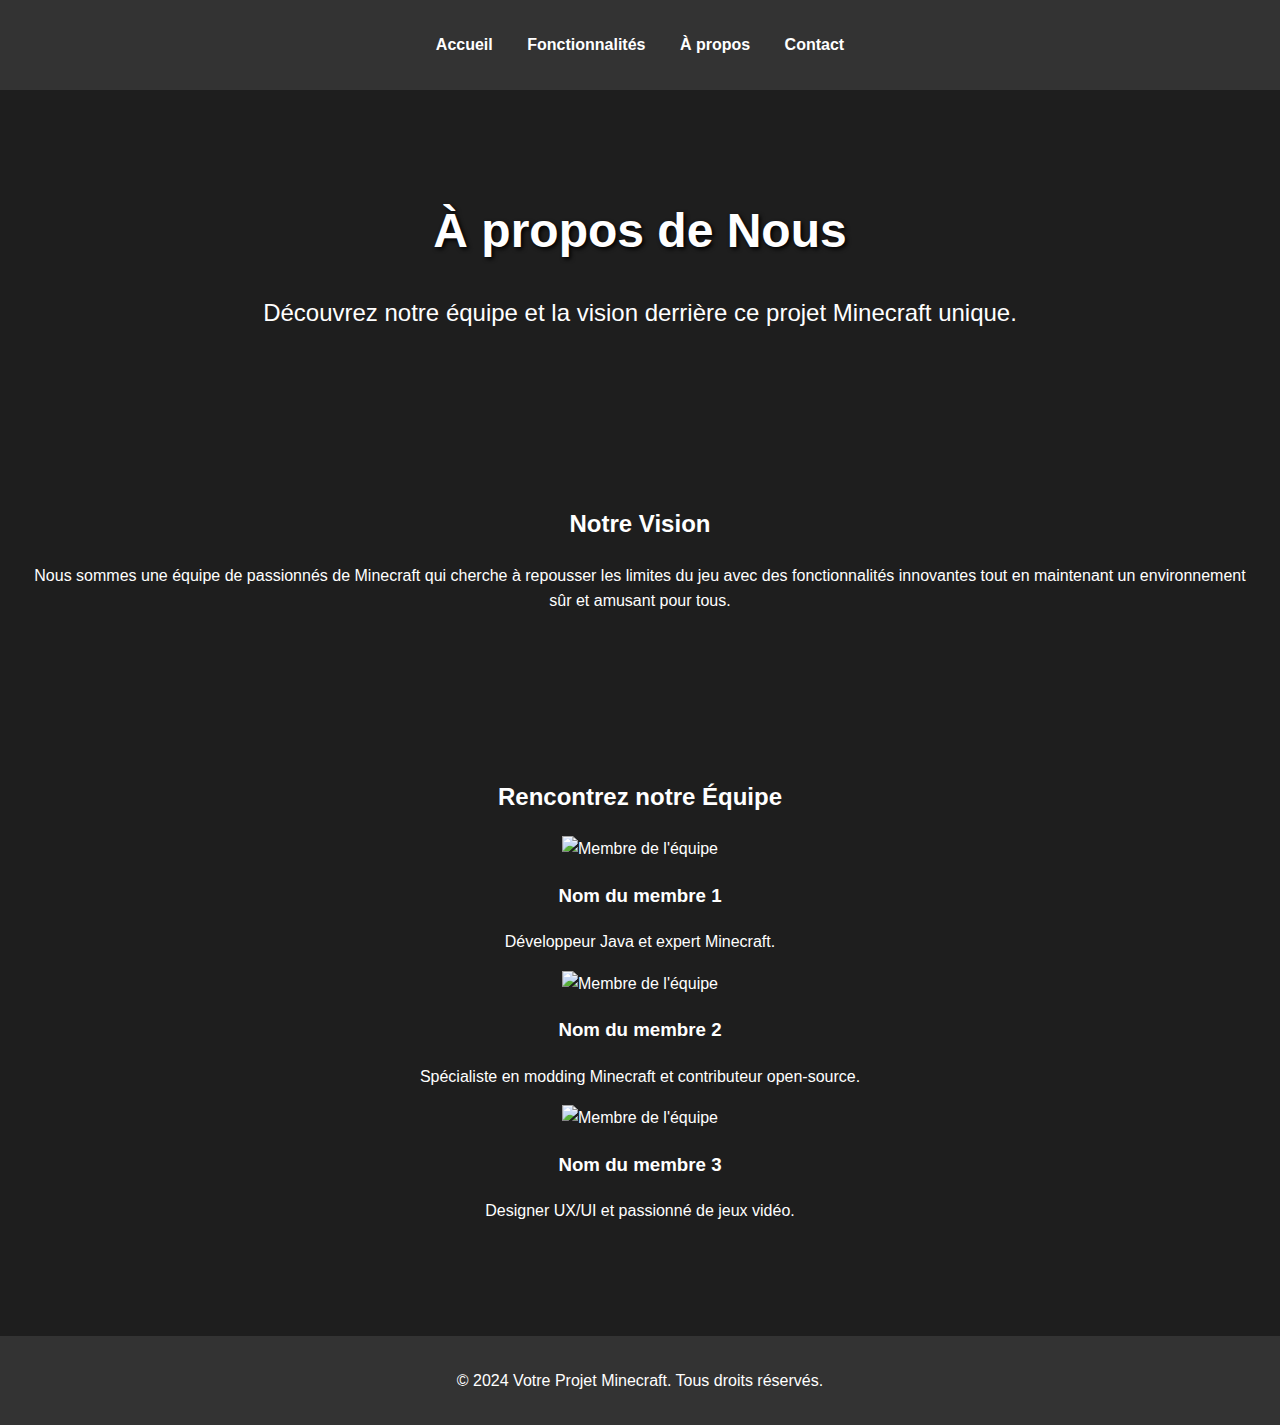
==== about.html @ 2fb621ca "update" ====
<!DOCTYPE html>
<html lang="fr">
<head>
    <meta charset="UTF-8">
    <meta name="viewport" content="width=device-width, initial-scale=1.0">
    <title>À propos</title>
    <link rel="stylesheet" href="styles.css">
</head>
<body>

    <header>
        <nav>
            <ul>
                <li><a href="index.html">Accueil</a></li>
                <li><a href="features.html">Fonctionnalités</a></li>
                <li><a href="about.html">À propos</a></li>
                <li><a href="contact.html">Contact</a></li>
            </ul>
        </nav>
    </header>

    <section id="about-hero">
        <div class="hero-content">
            <h2>À propos de Nous</h2>
            <p>Découvrez notre équipe et la vision derrière ce projet Minecraft unique.</p>
        </div>
    </section>

    <section id="about">
        <div class="container">
            <h2>Notre Vision</h2>
            <p>Nous sommes une équipe de passionnés de Minecraft qui cherche à repousser les limites du jeu avec des fonctionnalités innovantes tout en maintenant un environnement sûr et amusant pour tous.</p>
        </div>
    </section>

    <section id="team">
        <div class="container">
            <h2>Rencontrez notre Équipe</h2>
            <div class="team-member">
                <img src="images/team-member1.jpg" alt="Membre de l'équipe">
                <h3>Nom du membre 1</h3>
                <p>Développeur Java et expert Minecraft.</p>
            </div>
            <div class="team-member">
                <img src="images/team-member2.jpg" alt="Membre de l'équipe">
                <h3>Nom du membre 2</h3>
                <p>Spécialiste en modding Minecraft et contributeur open-source.</p>
            </div>
            <div class="team-member">
                <img src="images/team-member3.jpg" alt="Membre de l'équipe">
                <h3>Nom du membre 3</h3>
                <p>Designer UX/UI et passionné de jeux vidéo.</p>
            </div>
        </div>
    </section>

    <footer>
        <p>&copy; 2024 Votre Projet Minecraft. Tous droits réservés.</p>
    </footer>

    <script src="script.js"></script>
</body>
</html>
---- styles.css ----
body {
    font-family: 'Arial', sans-serif;
    margin: 0;
    padding: 0;
    box-sizing: border-box;
    background-color: #1e1e1e;
    color: #fff;
    line-height: 1.6;
}

header {
    background-color: #333;
    color: #fff;
    padding: 1rem 0;
    text-align: center;
}

header nav ul {
    list-style: none;
    padding: 0;
}

header nav ul li {
    display: inline;
    margin: 0 15px;
}

header nav ul li a {
    color: #fff;
    text-decoration: none;
    font-weight: bold;
}

#hero {
    background: url('images/minecraft-bg.jpg') no-repeat center center/cover;
    height: 90vh;
    display: flex;
    align-items: center;
    justify-content: center;
    text-align: center;
    color: #fff;
}

.hero-content h2 {
    font-size: 3rem;
    margin-bottom: 1rem;
    text-shadow: 2px 2px 4px #000;
}

.hero-content p {
    font-size: 1.5rem;
    margin-bottom: 1.5rem;
}

.btn {
    background-color: #f39c12;
    color: #fff;
    padding: 0.8rem 1.5rem;
    text-decoration: none;
    font-weight: bold;
    border-radius: 5px;
    transition: background-color 0.3s;
}

.btn:hover {
    background-color: #e67e22;
}

section {
    padding: 4rem 2rem;
    text-align: center;
}

#features .feature {
    margin: 2rem 0;
    animation: fadeInUp 1s ease-in-out;
    display: flex;
    flex-direction: column;
    align-items: center;
}

.feature-img {
    width: 100%;
    max-width: 200px;
    margin-bottom: 1rem;
    display: flex;
    justify-content: center;
    align-items: center;
}

.feature-img img {
    max-width: 100%;
    height: auto;
    display: block;
}

footer {
    background-color: #333;
    color: #fff;
    text-align: center;
    padding: 1rem 0;
    margin-top: 2rem;
}

@keyframes fadeInUp {
    from {
        opacity: 0;
        transform: translateY(50px);
    }
    to {
        opacity: 1;
        transform: translateY(0);
    }
}
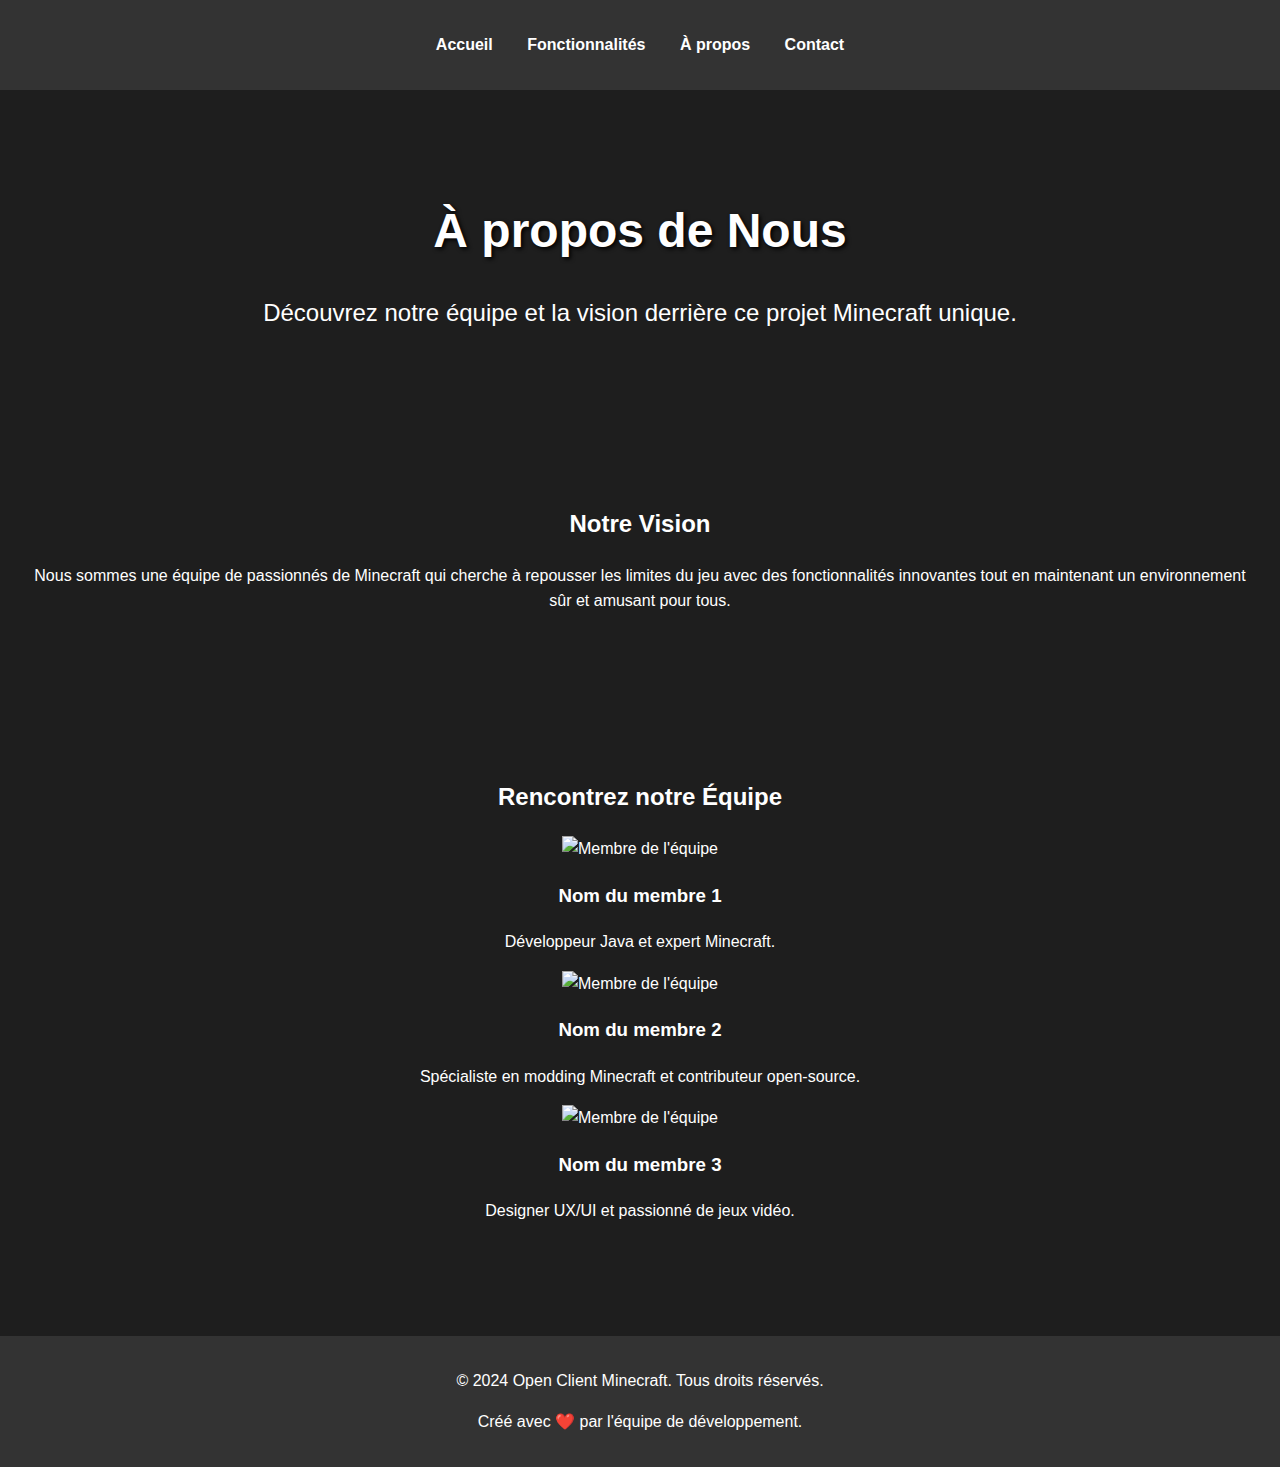
==== commit 941561f8: "footer" ====
--- a/about.html
+++ b/about.html
@@ -55,7 +55,8 @@
     </section>
 
     <footer>
-        <p>&copy; 2024 Votre Projet Minecraft. Tous droits réservés.</p>
+        <p>&copy; 2024 Open Client Minecraft. Tous droits réservés.</p>
+        <p>Créé avec ❤️ par l'équipe de développement.</p>
     </footer>
 
     <script src="script.js"></script>
